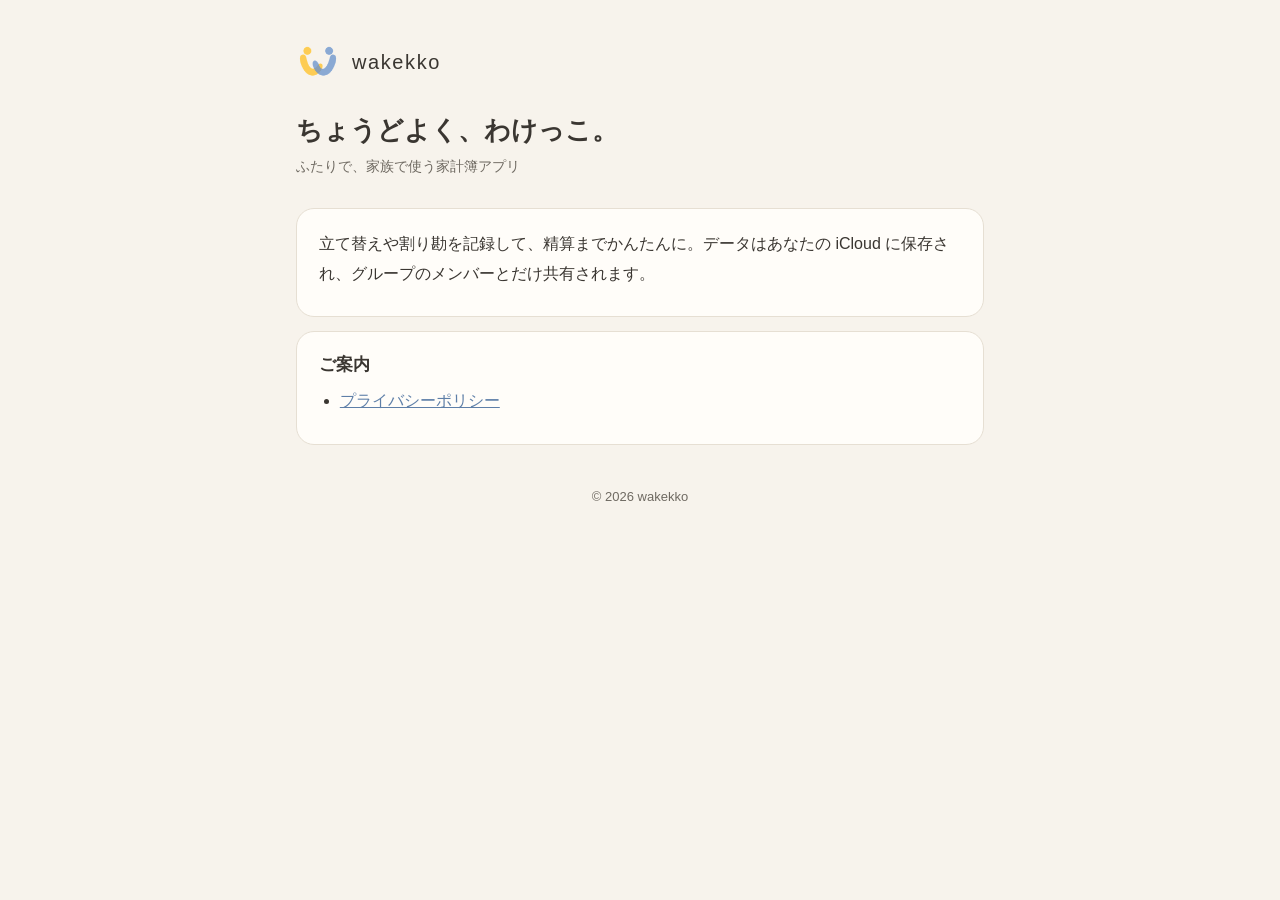
==== wakekko/index.html @ abe31c9c "Add wakekko privacy policy and app-ads.txt Co-Authored-By: Claude Opus 5.5 <noreply@anthropic.com>" ====
<!doctype html>
<html lang="ja">
<head>
<meta charset="utf-8">
<meta name="viewport" content="width=device-width, initial-scale=1">
<title>wakekko</title>
<meta name="description" content="ふたりで、家族で、ちょうどよくわけっこする家計簿アプリ">
<link rel="icon" href="logo.png">
<link rel="stylesheet" href="site.css">
</head>
<body>
<main>
  <header class="brand">
    <img src="logo.png" alt="">
    <span class="name">wakekko</span>
  </header>
  <h1>ちょうどよく、わけっこ。</h1>
  <p class="meta">ふたりで、家族で使う家計簿アプリ</p>
  <section>
    <p>立て替えや割り勘を記録して、精算までかんたんに。データはあなたの iCloud に保存され、グループのメンバーとだけ共有されます。</p>
  </section>
  <section>
    <h2>ご案内</h2>
    <ul>
      <li><a href="privacy/">プライバシーポリシー</a></li>
    </ul>
  </section>
  <footer>© 2026 wakekko</footer>
</main>
</body>
</html>
---- wakekko/site.css ----
:root {
  --bg: #F7F3EC;
  --surface: #FFFDF9;
  --ink: #3A3631;
  --ink2: #6F6A62;
  --line: #E6DFD3;
  --blue: #5E7FA8;
  --yellow: #F3CF6E;
  color-scheme: light;
}
@media (prefers-color-scheme: dark) {
  :root {
    --bg: #1C1B19;
    --surface: #262421;
    --ink: #EDE8DF;
    --ink2: #B4ADA2;
    --line: #3A3733;
    --blue: #9DB5D6;
    color-scheme: dark;
  }
}
* { box-sizing: border-box; }
html { -webkit-text-size-adjust: 100%; }
body {
  margin: 0;
  background: var(--bg);
  color: var(--ink);
  font-family: "Hiragino Maru Gothic ProN", "Hiragino Sans", "Noto Sans JP", -apple-system, BlinkMacSystemFont, sans-serif;
  line-height: 1.85;
  font-size: 16px;
}
main { max-width: 720px; margin: 0 auto; padding: 40px 16px 64px; }
header.brand { display: flex; align-items: center; gap: 12px; margin-bottom: 28px; }
header.brand img { width: 44px; height: 44px; }
header.brand .name { font-size: 20px; letter-spacing: 0.08em; }
h1 { font-size: 26px; font-weight: 600; margin: 0 0 6px; line-height: 1.4; }
.meta { color: var(--ink2); font-size: 14px; margin: 0 0 28px; }
.lang { font-size: 14px; margin: 0 0 32px; }
.lang a { color: var(--blue); }
section {
  background: var(--surface);
  border: 1px solid var(--line);
  border-radius: 18px;
  padding: 20px 22px;
  margin: 0 0 14px;
}
h2 { font-size: 17px; font-weight: 600; margin: 0 0 8px; line-height: 1.5; }
p, li { margin: 0 0 8px; overflow-wrap: anywhere; }
ul { padding-left: 1.3em; margin: 0 0 8px; }
a { color: var(--blue); }
.note { color: var(--ink2); font-size: 14px; }
hr { border: 0; border-top: 1px solid var(--line); margin: 48px 0 40px; }
footer { color: var(--ink2); font-size: 13px; text-align: center; margin-top: 40px; }
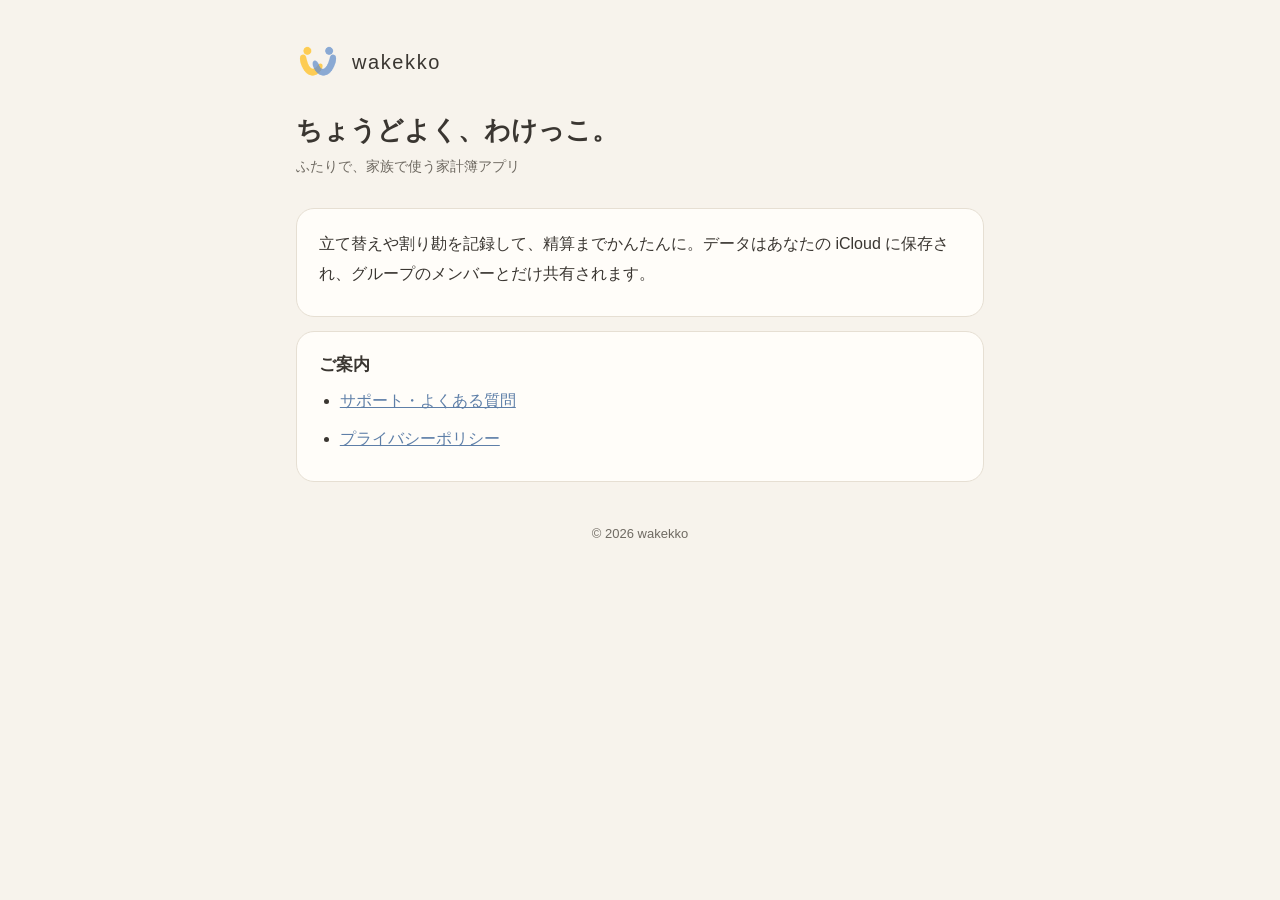
==== commit 8e23fd45: "Add support page Co-Authored-By: Claude Opus 5.5 <noreply@anthropic.com>" ====
--- a/wakekko/index.html
+++ b/wakekko/index.html
@@ -22,6 +22,7 @@
   <section>
     <h2>ご案内</h2>
     <ul>
+      <li><a href="support/">サポート・よくある質問</a></li>
       <li><a href="privacy/">プライバシーポリシー</a></li>
     </ul>
   </section>
